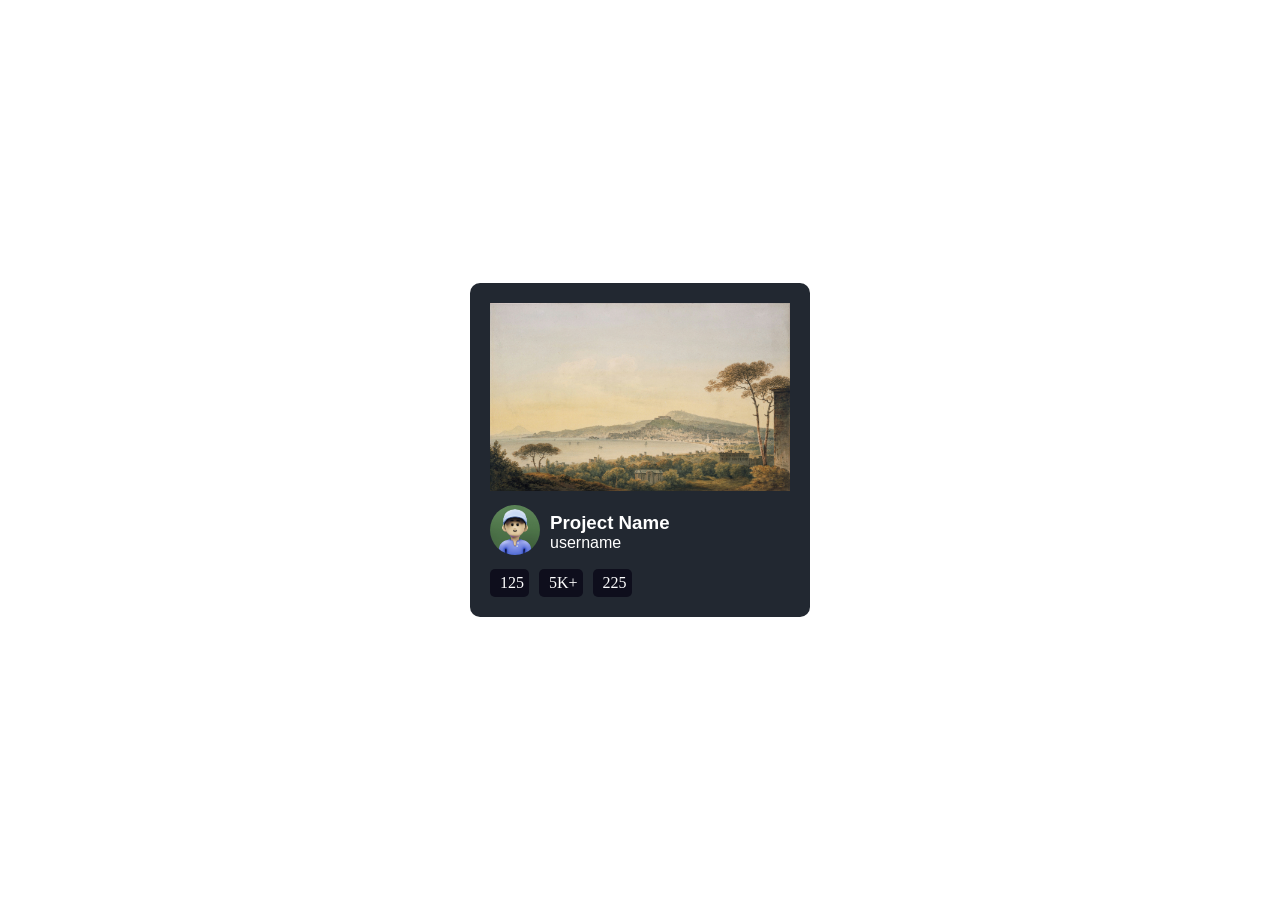
==== 3_CodePenTile/index.html @ 335d13a9 "added the tile card" ====
<!DOCTYPE html>
<html lang="en">
<head>
    <meta charset="UTF-8">
    <meta name="viewport" content="width=device-width, initial-scale=1.0">
    <title>CodenPen Tile</title>
    <link rel="stylesheet" href="style.css">
</head>
<body>
    <div class="card">
        
        <div class="card-thumbnail">
            <img src="/3_CodePenTile/Images/proj-thumbnail.jpg" alt="thumbnail here">
        </div>

        <div class="card-body">
            <div class="avatar">
                <img src="/3_CodePenTile/Images/profile.jpg" alt="Profile">
            </div>
            <div class="details">
                <h3>Project Name</h3>
                <p>username</p>
            </div>
        </div>
        
        <ul class="card-stats">
            <li class="likes">
                <svg xmlns="http://www.w3.org/2000/svg" viewBox="0 0 24 24" fill="currentColor"><path d="M12.001 4.52853C14.35 2.42 17.98 2.49 20.2426 4.75736C22.5053 7.02472 22.583 10.637 20.4786 12.993L11.9999 21.485L3.52138 12.993C1.41705 10.637 1.49571 7.01901 3.75736 4.75736C6.02157 2.49315 9.64519 2.41687 12.001 4.52853ZM18.827 6.1701C17.3279 4.66794 14.9076 4.60701 13.337 6.01687L12.0019 7.21524L10.6661 6.01781C9.09098 4.60597 6.67506 4.66808 5.17157 6.17157C3.68183 7.66131 3.60704 10.0473 4.97993 11.6232L11.9999 18.6543L19.0201 11.6232C20.3935 10.0467 20.319 7.66525 18.827 6.1701Z"></path></svg>
                <p>125</p>
            </li>
            <li class="comments">
                <svg xmlns="http://www.w3.org/2000/svg" viewBox="0 0 24 24" fill="currentColor"><path d="M5.76282 17H20V5H4V18.3851L5.76282 17ZM6.45455 19L2 22.5V4C2 3.44772 2.44772 3 3 3H21C21.5523 3 22 3.44772 22 4V18C22 18.5523 21.5523 19 21 19H6.45455Z"></path></svg>
                <p>5K+</p>
            </li>
            <li class="shares">
                <svg xmlns="http://www.w3.org/2000/svg" viewBox="0 0 24 24" fill="currentColor"><path d="M13.1202 17.0228L8.92129 14.7324C8.19135 15.5125 7.15261 16 6 16C3.79086 16 2 14.2091 2 12C2 9.79086 3.79086 8 6 8C7.15255 8 8.19125 8.48746 8.92118 9.26746L13.1202 6.97713C13.0417 6.66441 13 6.33707 13 6C13 3.79086 14.7909 2 17 2C19.2091 2 21 3.79086 21 6C21 8.20914 19.2091 10 17 10C15.8474 10 14.8087 9.51251 14.0787 8.73246L9.87977 11.0228C9.9583 11.3355 10 11.6629 10 12C10 12.3371 9.95831 12.6644 9.87981 12.9771L14.0788 15.2675C14.8087 14.4875 15.8474 14 17 14C19.2091 14 21 15.7909 21 18C21 20.2091 19.2091 22 17 22C14.7909 22 13 20.2091 13 18C13 17.6629 13.0417 17.3355 13.1202 17.0228ZM6 14C7.10457 14 8 13.1046 8 12C8 10.8954 7.10457 10 6 10C4.89543 10 4 10.8954 4 12C4 13.1046 4.89543 14 6 14ZM17 8C18.1046 8 19 7.10457 19 6C19 4.89543 18.1046 4 17 4C15.8954 4 15 4.89543 15 6C15 7.10457 15.8954 8 17 8ZM17 20C18.1046 20 19 19.1046 19 18C19 16.8954 18.1046 16 17 16C15.8954 16 15 16.8954 15 18C15 19.1046 15.8954 20 17 20Z"></path></svg>
                <p>225</p>
            </li>
        </ul>

    </div>
</body>
</html>
---- 3_CodePenTile/style.css ----
* {
    margin: 0;
    padding: 0;
    box-sizing: border-box;
}
body {
    height: 100vh;
    width: 100%;
    display: flex;
    justify-content: center;
    align-items: center;
}

.card{
    padding: 20px;
    background-color: #222831;
    border-radius: 10px;
    display: flex;
    flex-direction: column;
}

.card-thumbnail > img{
    max-width: 300px;
    object-position: center;
    object-fit: cover;
    background-color: blue;
}

div.card-body{
    display: flex;
    gap: 10px;
    align-items: center;
    margin: 10px 0;
}

div.avatar>img{
    max-width: 50px;
    border-radius: 50%;
    object-position: center;
    object-fit: cover;
}

div.details{
    color: white;
    font-family: 'Segoe UI', Tahoma, Geneva, Verdana, sans-serif;
}

ul.card-stats{
    display: flex;
    justify-content: first baseline;
    gap:10px;
}

li{
    list-style-type: none;
    width: max-content;
    color: white;
    background-color: rgb(14, 14, 28);
    border-radius: 5px;
    padding: 5px;
    display: flex;
    gap: 5px;
}

li>svg{
    max-height: 20px;
}
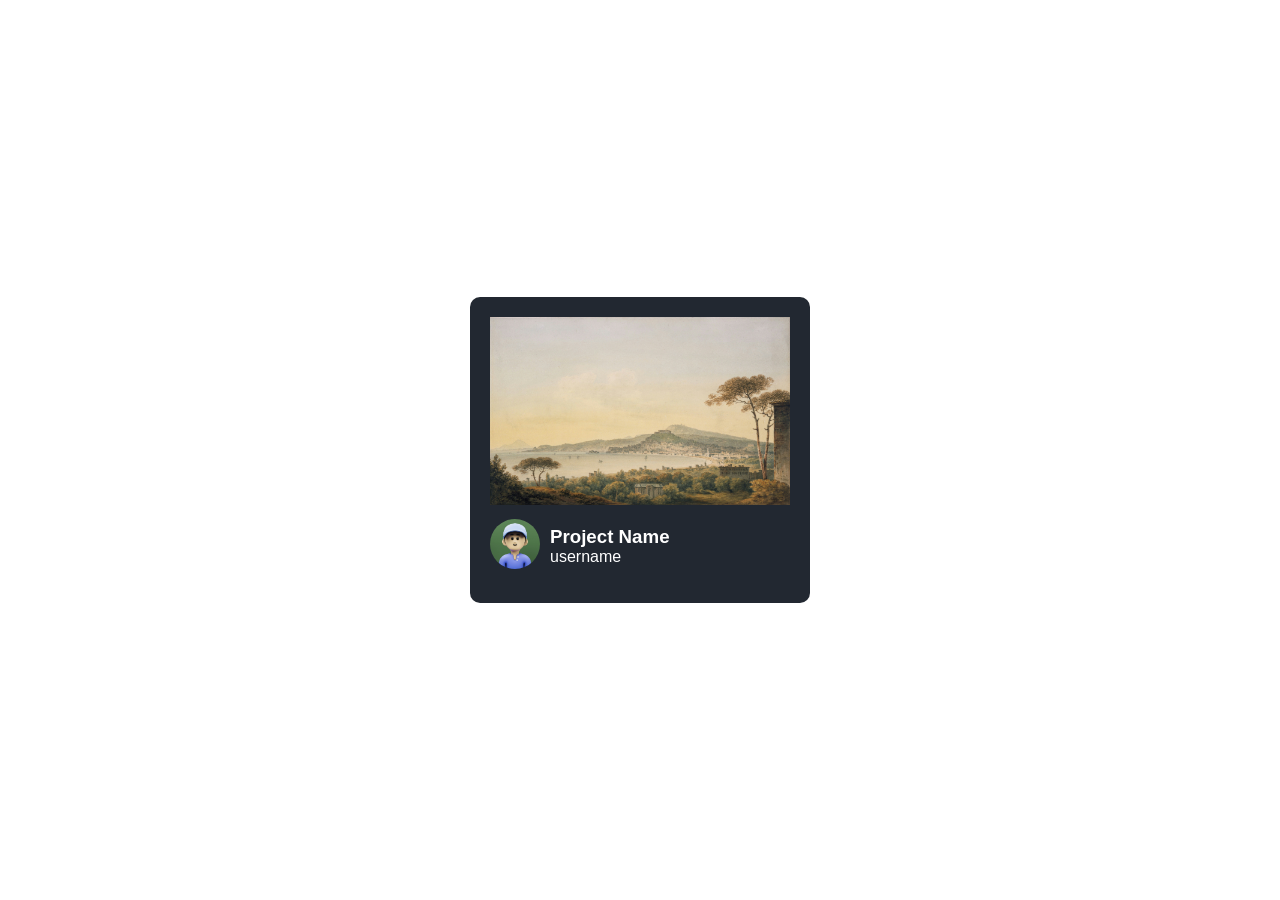
==== commit 858c306d: "updated the tile card" ====
--- a/3_CodePenTile/index.html
+++ b/3_CodePenTile/index.html
@@ -24,15 +24,15 @@
         </div>
         
         <ul class="card-stats">
-            <li class="likes">
+            <li class="card-opt">
                 <svg xmlns="http://www.w3.org/2000/svg" viewBox="0 0 24 24" fill="currentColor"><path d="M12.001 4.52853C14.35 2.42 17.98 2.49 20.2426 4.75736C22.5053 7.02472 22.583 10.637 20.4786 12.993L11.9999 21.485L3.52138 12.993C1.41705 10.637 1.49571 7.01901 3.75736 4.75736C6.02157 2.49315 9.64519 2.41687 12.001 4.52853ZM18.827 6.1701C17.3279 4.66794 14.9076 4.60701 13.337 6.01687L12.0019 7.21524L10.6661 6.01781C9.09098 4.60597 6.67506 4.66808 5.17157 6.17157C3.68183 7.66131 3.60704 10.0473 4.97993 11.6232L11.9999 18.6543L19.0201 11.6232C20.3935 10.0467 20.319 7.66525 18.827 6.1701Z"></path></svg>
                 <p>125</p>
             </li>
-            <li class="comments">
+            <li class="card-opt">
                 <svg xmlns="http://www.w3.org/2000/svg" viewBox="0 0 24 24" fill="currentColor"><path d="M5.76282 17H20V5H4V18.3851L5.76282 17ZM6.45455 19L2 22.5V4C2 3.44772 2.44772 3 3 3H21C21.5523 3 22 3.44772 22 4V18C22 18.5523 21.5523 19 21 19H6.45455Z"></path></svg>
                 <p>5K+</p>
             </li>
-            <li class="shares">
+            <li class="card-opt">
                 <svg xmlns="http://www.w3.org/2000/svg" viewBox="0 0 24 24" fill="currentColor"><path d="M13.1202 17.0228L8.92129 14.7324C8.19135 15.5125 7.15261 16 6 16C3.79086 16 2 14.2091 2 12C2 9.79086 3.79086 8 6 8C7.15255 8 8.19125 8.48746 8.92118 9.26746L13.1202 6.97713C13.0417 6.66441 13 6.33707 13 6C13 3.79086 14.7909 2 17 2C19.2091 2 21 3.79086 21 6C21 8.20914 19.2091 10 17 10C15.8474 10 14.8087 9.51251 14.0787 8.73246L9.87977 11.0228C9.9583 11.3355 10 11.6629 10 12C10 12.3371 9.95831 12.6644 9.87981 12.9771L14.0788 15.2675C14.8087 14.4875 15.8474 14 17 14C19.2091 14 21 15.7909 21 18C21 20.2091 19.2091 22 17 22C14.7909 22 13 20.2091 13 18C13 17.6629 13.0417 17.3355 13.1202 17.0228ZM6 14C7.10457 14 8 13.1046 8 12C8 10.8954 7.10457 10 6 10C4.89543 10 4 10.8954 4 12C4 13.1046 4.89543 14 6 14ZM17 8C18.1046 8 19 7.10457 19 6C19 4.89543 18.1046 4 17 4C15.8954 4 15 4.89543 15 6C15 7.10457 15.8954 8 17 8ZM17 20C18.1046 20 19 19.1046 19 18C19 16.8954 18.1046 16 17 16C15.8954 16 15 16.8954 15 18C15 19.1046 15.8954 20 17 20Z"></path></svg>
                 <p>225</p>
             </li>
--- a/3_CodePenTile/style.css
+++ b/3_CodePenTile/style.css
@@ -46,9 +46,18 @@
 }
 
 ul.card-stats{
+    display: none;
+}
+
+.card:hover ul.card-stats {
     display: flex;
     justify-content: first baseline;
     gap:10px;
+}
+
+.card:hover svg{
+    display: flex;
+    height: 20px;
 }
 
 li{
@@ -60,8 +69,4 @@
     padding: 5px;
     display: flex;
     gap: 5px;
-}
-
-li>svg{
-    max-height: 20px;
 }
